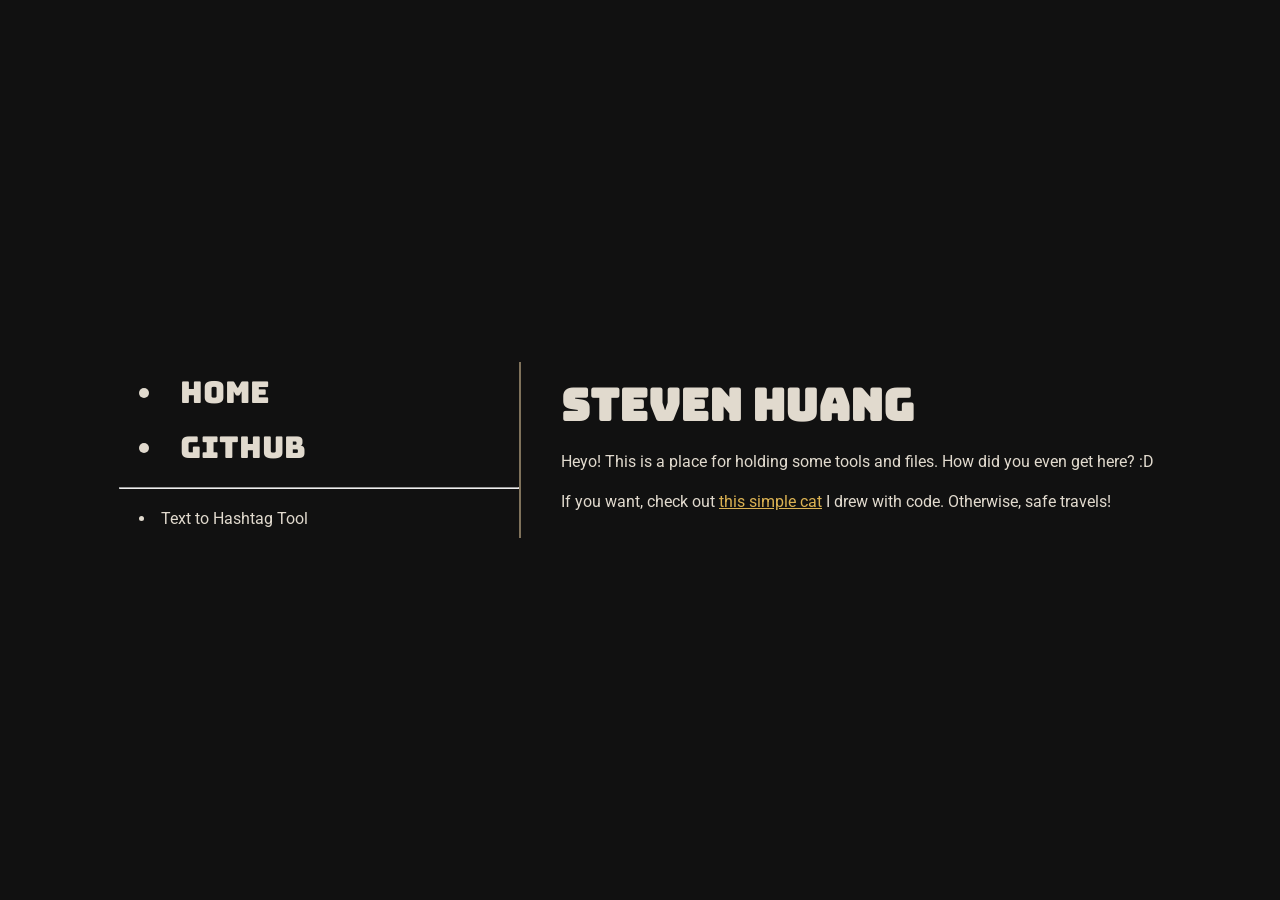
==== index.html @ 0d62e996 "add features to text2hashtag" ====
<!DOCTYPE html>
<html lang="en">

<head>
  <meta charset="UTF-8">
  <meta name="viewport" content="width=device-width, initial-scale=1.0">
  <title>Steven Huang</title>
  <link rel="icon" href="#">
  <link href="css/main.css" rel="stylesheet">

  <link rel="preconnect" href="https://fonts.googleapis.com">
  <link rel="preconnect" href="https://fonts.gstatic.com" crossorigin>
  <link
    href="https://fonts.googleapis.com/css2?family=Bungee&family=Roboto:ital,wght@0,100..900;1,100..900&display=swap"
    rel="stylesheet">

</head>

<body>

  <nav>
    <li><a href="#">Home</a></li>
    <li><a href="https://github.com/EvenStevenH">GitHub</a></li>
    <hr>
    <li class="tool-link"><a href="pages/text2hashtag.html">Text to Hashtag Tool</a></li>
  </nav>

  <main>
    <div class="container-main">
      <h1>Steven Huang</h1>
      <p>Heyo! This is a place for holding some tools and files. How did you even get here? :D</p>
      <p>If you want, check out <a href="https://evenstevenh.github.io/umbrella-cat/" target="_blank">this simple
          cat</a> I drew with code. Otherwise, safe travels!</p>
    </div>
  </main>

</body>

</html>
---- css/main.css ----
/* checker for space */
/* * {
  outline: 2px red solid;
} */

body {
	background-color: #111111;
	font-family: "Roboto", sans-serif;
	display: flex;
	justify-content: center;
	align-items: center;
	gap: 40px;
	margin: auto;
	height: 100vh;
	color: #e1dace;
}

a {
	color: #dbb253;
	display: inline-block;
	line-height: 0;
}

li > a {
	color: #e1dace;
	text-decoration: none;
}

h1 {
	font-family: "Bungee", sans-serif;
	font-size: 2.75rem;
	margin: 0;
}

p {
	margin-bottom: 10px;
	padding: 0;
	line-height: 1.5;
}

/* main */
main {
	display: flex;
	align-items: center;
	justify-content: flex-start;
	margin: 0;
	width: 600px;
}

/* nav sidebar */
nav {
	font-family: "Bungee", sans-serif;
	width: 400px;
	overflow: auto;
	font-size: 30px;
	text-align: left;
	/* width: 200px; */
	border-right: #ddc59b8a solid 2px;
}

hr {
	color: #ddc59b8a;
}

nav ul {
	list-style-type: none;
	margin: 0;
	padding: 0;
}

nav li {
	padding: 5px 20px;
	margin: 5px 20px 5px 0;
	border-radius: 10px;
}

nav li.active {
	background-color: #854b20;
}

nav li:hover:not(.active) {
	background-color: #7b6529;
}

.tool-link {
	/* text-transform: uppercase; */
	font-size: 1rem;
	font-family: "Roboto", sans-serif;
}
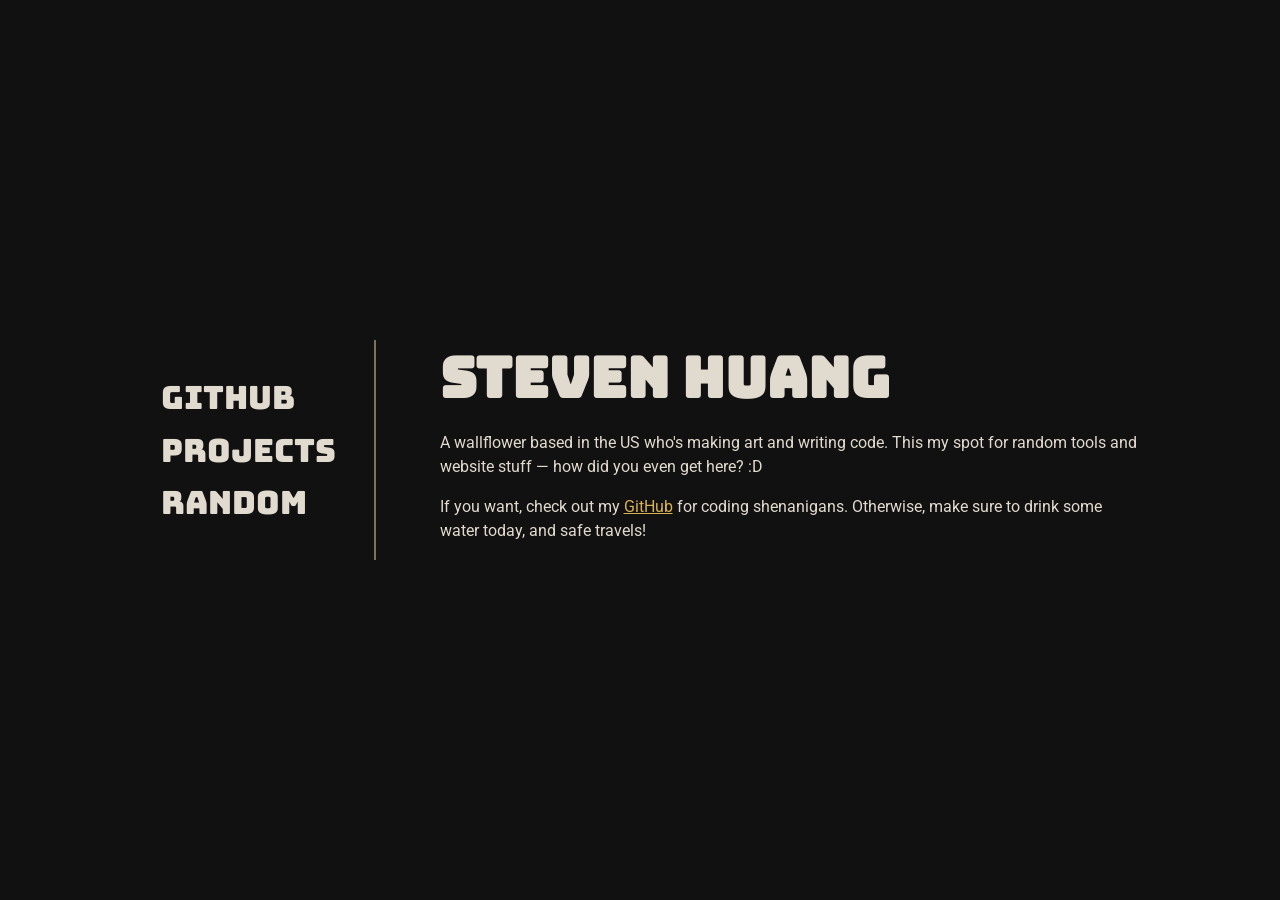
==== commit 57c6d911: "add accordion to nav" ====
--- a/index.html
+++ b/index.html
@@ -6,7 +6,7 @@
   <meta name="viewport" content="width=device-width, initial-scale=1.0">
   <title>Steven Huang</title>
   <link rel="icon" href="#">
-  <link href="css/main.css" rel="stylesheet">
+  <link href="css/index.css" rel="stylesheet">
 
   <link rel="preconnect" href="https://fonts.googleapis.com">
   <link rel="preconnect" href="https://fonts.gstatic.com" crossorigin>
@@ -19,20 +19,48 @@
 <body>
 
   <nav>
-    <li><a href="#">Home</a></li>
-    <li><a href="https://github.com/EvenStevenH">GitHub</a></li>
-    <hr>
-    <li class="tool-link"><a href="pages/text2hashtag.html">Text to Hashtag Tool</a></li>
+    <ul>
+      <li><a href="https://github.com/EvenStevenH" target="_blank">GitHub</a></li>
+
+      <div>
+        <li class="accordion">Projects</li>
+        <div class="panel">
+          <a href="#">
+            <p>TBA</p>
+          </a>
+        </div>
+      </div>
+
+      <div>
+        <li class="accordion">Random</li>
+        <div class="panel">
+          <a href="pages/text2hashtag.html">
+            <p>Text to Hashtag</p>
+          </a>
+          <a href="https://evenstevenh.github.io/umbrella-cat/" target="_blank">
+            <p>Umbrella Cat</p>
+          </a>
+        </div>
+      </div>
+
+    </ul>
+
+    <!-- <hr>
+    <p>Test</p> -->
   </nav>
 
   <main>
     <div class="container-main">
       <h1>Steven Huang</h1>
-      <p>Heyo! This is a place for holding some tools and files. How did you even get here? :D</p>
-      <p>If you want, check out <a href="https://evenstevenh.github.io/umbrella-cat/" target="_blank">this simple
-          cat</a> I drew with code. Otherwise, safe travels!</p>
+
+      <p>A wallflower based in the US who's making art and writing code. This my spot for random tools and website stuff — how did you even get here? :D</p>
+
+      <p>If you want, check out my <a href="https://github.com/EvenStevenH" target="_blank">GitHub</a> for coding
+        shenanigans. Otherwise, make sure to drink some water today, and safe travels!</p>
     </div>
   </main>
+
+  <script src="./js/index.js"></script>
 
 </body>
 
--- a/css/index.css
+++ b/css/index.css
@@ -0,0 +1,127 @@
+/* checker for space */
+/* * {
+	outline: 2px red solid;
+} */
+
+:root {
+	--text: #e1dace;
+}
+
+body {
+	background-color: #111111;
+	font-family: "Roboto", sans-serif;
+	display: flex;
+	justify-content: center;
+	align-items: center;
+	gap: 4rem;
+	margin: auto;
+	height: 100vh;
+	color: var(--text);
+	max-width: 1000px;
+}
+
+a {
+	color: #dbb253;
+	line-height: 0;
+}
+
+li > a {
+	color: var(--text);
+	text-decoration: none;
+}
+
+h1 {
+	font-family: "Bungee", sans-serif;
+	font-size: 3.5rem;
+	margin: 0;
+}
+
+p {
+	padding: 0;
+	line-height: 1.5;
+}
+
+main {
+	display: flex;
+	align-items: center;
+	justify-content: flex-start;
+	margin: 0;
+	flex: 3;
+}
+
+nav {
+	flex: 1;
+	overflow: auto;
+	text-align: left;
+	border-right: #ddc59b8a solid 2px;
+	display: flex;
+	justify-content: center;
+	align-items: center;
+	min-height: 220px;
+}
+
+hr {
+	color: #ddc59b8a;
+	margin: 1.5rem auto;
+}
+
+nav ul {
+	list-style-type: none;
+	margin: 0;
+	padding: 0;
+	display: flex;
+	flex-direction: column;
+	margin-right: 1rem;
+	gap: 0.4rem;
+}
+
+nav li,
+details {
+	font-family: "Bungee", sans-serif;
+	font-size: 2rem;
+	padding: 0.1rem 1rem;
+	border-radius: 10px;
+	cursor: pointer;
+}
+
+nav p {
+	padding: 5px 20px;
+}
+
+nav li.active {
+	background-color: #854b20;
+}
+
+nav li:hover:not(.active),
+.panel p:hover {
+	background-color: #7b6529;
+}
+
+.accordion {
+	border: none;
+	transition: 0.4s;
+}
+
+.panel {
+	padding-left: 2rem;
+	max-height: 0;
+	overflow: hidden;
+	transition: max-height 0.2s ease-out;
+	display: flex;
+	flex-direction: column;
+	gap: 0.6rem;
+}
+
+.panel p {
+	font-family: "Roboto", sans-serif;
+	color: var(--text);
+	padding: 5px 20px;
+	margin: 0;
+	border-radius: 0.5rem;
+	cursor: pointer;
+}
+
+.panel a {
+	color: var(--text);
+	text-decoration: none;
+}
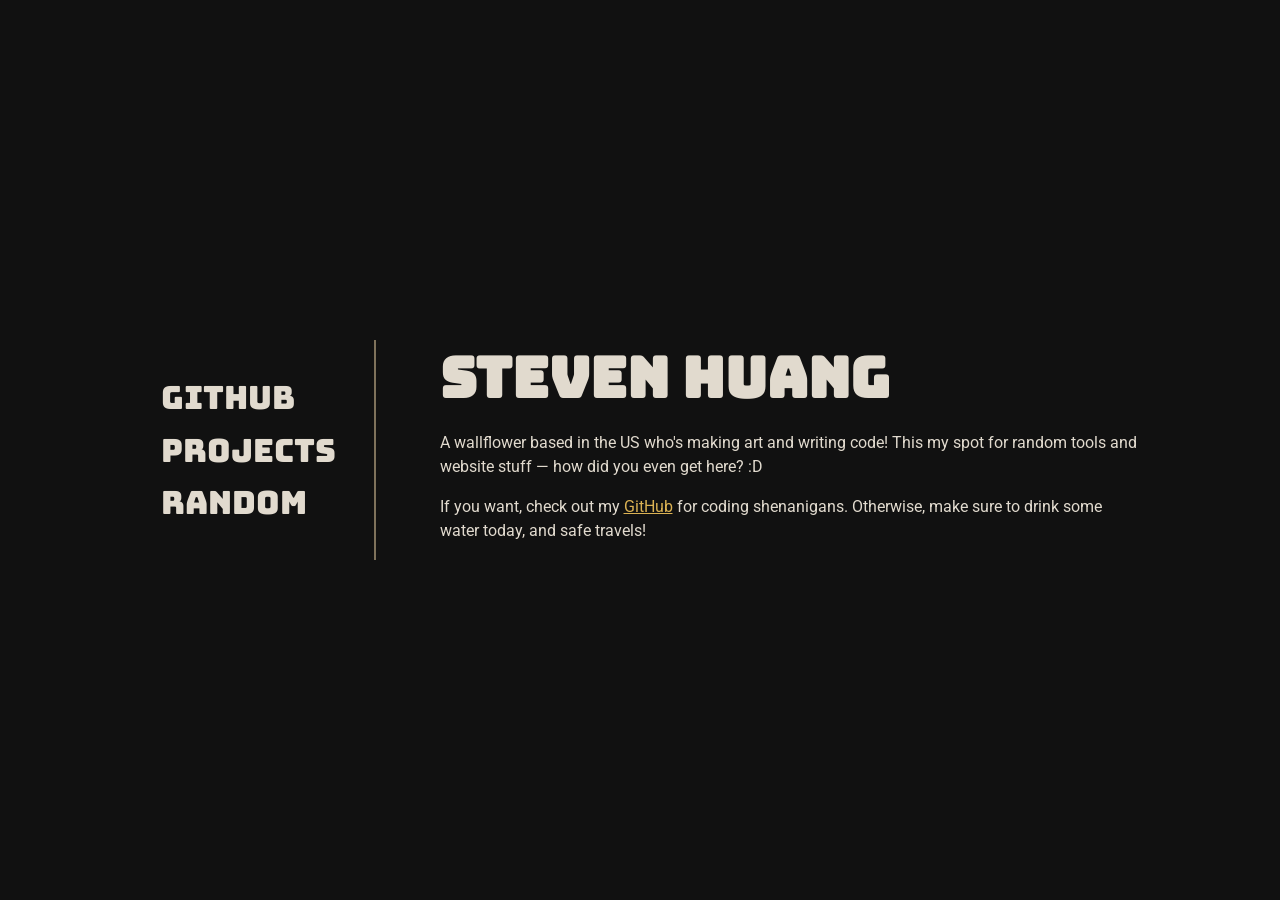
==== commit bcdf722f: "add note to text2hashtag" ====
--- a/index.html
+++ b/index.html
@@ -53,14 +53,14 @@
     <div class="container-main">
       <h1>Steven Huang</h1>
 
-      <p>A wallflower based in the US who's making art and writing code. This my spot for random tools and website stuff — how did you even get here? :D</p>
+      <p>A wallflower based in the US who's making art and writing code! This my spot for random tools and website stuff — how did you even get here? :D</p>
 
       <p>If you want, check out my <a href="https://github.com/EvenStevenH" target="_blank">GitHub</a> for coding
         shenanigans. Otherwise, make sure to drink some water today, and safe travels!</p>
     </div>
   </main>
 
-  <script src="./js/index.js"></script>
+  <script src="js/index.js"></script>
 
 </body>
 
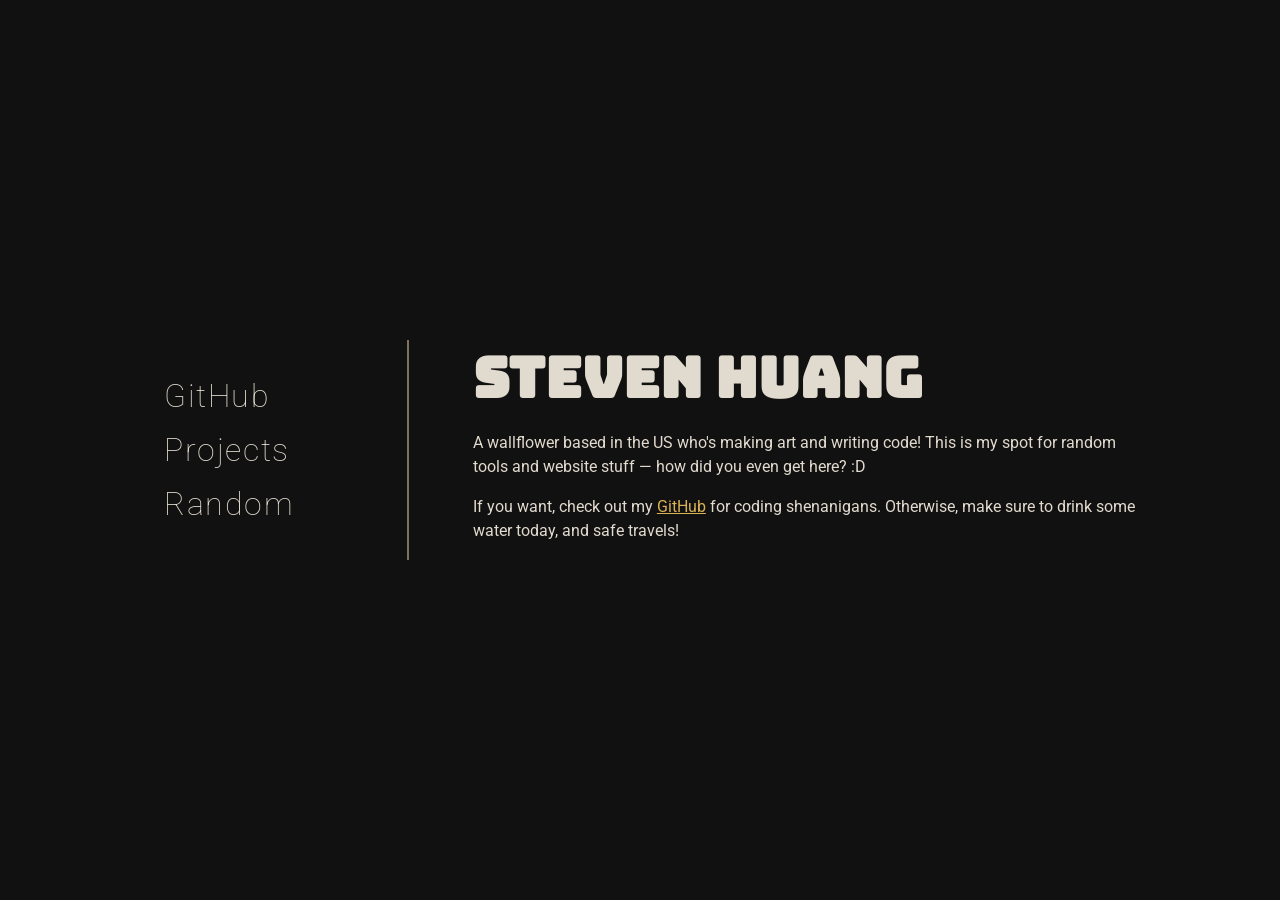
==== commit d6095ed9: "add favicon" ====
--- a/index.html
+++ b/index.html
@@ -5,7 +5,8 @@
   <meta charset="UTF-8">
   <meta name="viewport" content="width=device-width, initial-scale=1.0">
   <title>Steven Huang</title>
-  <link rel="icon" href="#">
+  <link rel="icon" href="./img/favicon.png">
+  <!-- <link rel="shortcut icon" href="img/winking-face.png"> -->
   <link href="css/index.css" rel="stylesheet">
 
   <link rel="preconnect" href="https://fonts.googleapis.com">
@@ -53,7 +54,8 @@
     <div class="container-main">
       <h1>Steven Huang</h1>
 
-      <p>A wallflower based in the US who's making art and writing code! This my spot for random tools and website stuff — how did you even get here? :D</p>
+      <p>A wallflower based in the US who's making art and writing code! This is my spot for random tools and website stuff
+        — how did you even get here? :D</p>
 
       <p>If you want, check out my <a href="https://github.com/EvenStevenH" target="_blank">GitHub</a> for coding
         shenanigans. Otherwise, make sure to drink some water today, and safe travels!</p>
--- a/css/index.css
+++ b/css/index.css
@@ -46,7 +46,7 @@
 	align-items: center;
 	justify-content: flex-start;
 	margin: 0;
-	flex: 3;
+	flex: 2.5;
 }
 
 nav {
@@ -55,7 +55,7 @@
 	text-align: left;
 	border-right: #ddc59b8a solid 2px;
 	display: flex;
-	justify-content: center;
+	justify-content: flex-start;
 	align-items: center;
 	min-height: 220px;
 }
@@ -77,11 +77,14 @@
 
 nav li,
 details {
-	font-family: "Bungee", sans-serif;
+	font-weight: lighter;
+	letter-spacing: 0.1rem;
 	font-size: 2rem;
-	padding: 0.1rem 1rem;
+	padding: 0.3rem 1.5rem;
+	width: 100%;
 	border-radius: 10px;
 	cursor: pointer;
+	transition: 0.4s;
 }
 
 nav p {
@@ -103,25 +106,24 @@
 }
 
 .panel {
-	padding-left: 2rem;
+	padding-left: 1.5rem;
 	max-height: 0;
 	overflow: hidden;
 	transition: max-height 0.2s ease-out;
 	display: flex;
 	flex-direction: column;
-	gap: 0.6rem;
+	gap: 0.4rem;
 }
 
 .panel p {
-	font-family: "Roboto", sans-serif;
 	color: var(--text);
-	padding: 5px 20px;
+	padding: .2rem 1rem;
 	margin: 0;
 	border-radius: 0.5rem;
 	cursor: pointer;
+	transition: 0.4s;
 }
 
 .panel a {
-	color: var(--text);
 	text-decoration: none;
 }
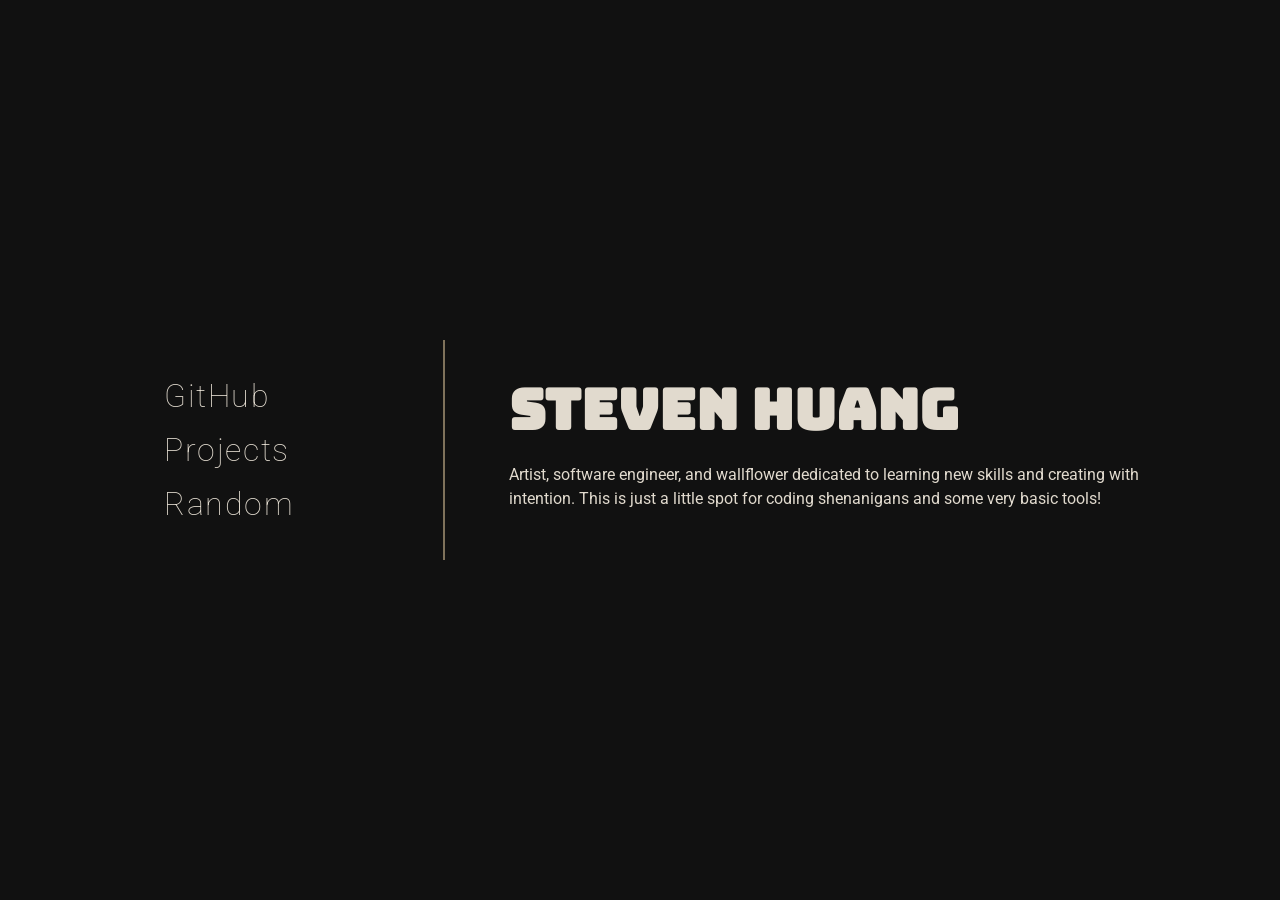
==== commit 7be6bc30: "restructure repo folders" ====
--- a/index.html
+++ b/index.html
@@ -6,15 +6,11 @@
   <meta name="viewport" content="width=device-width, initial-scale=1.0">
   <title>Steven Huang</title>
   <link rel="icon" href="./img/favicon.png">
-  <!-- <link rel="shortcut icon" href="img/winking-face.png"> -->
-  <link href="css/index.css" rel="stylesheet">
+  <link href="assets/index.css" rel="stylesheet">
 
   <link rel="preconnect" href="https://fonts.googleapis.com">
   <link rel="preconnect" href="https://fonts.gstatic.com" crossorigin>
-  <link
-    href="https://fonts.googleapis.com/css2?family=Bungee&family=Roboto:ital,wght@0,100..900;1,100..900&display=swap"
-    rel="stylesheet">
-
+  <link href="https://fonts.googleapis.com/css2?family=Bungee&family=Roboto:ital,wght@0,100..900;1,100..900&display=swap" rel="stylesheet">
 </head>
 
 <body>
@@ -26,8 +22,14 @@
       <div>
         <li class="accordion">Projects</li>
         <div class="panel">
-          <a href="#">
-            <p>TBA</p>
+          <a href="https://github.com/EvenStevenH/art-task-app" target="_blank">
+            <p>Task App (MERN)</p>
+          </a>
+          <a href="https://github.com/EvenStevenH/weather-web-scraping" target="_blank">
+            <p>Web Scraper (Python)</p>
+          </a>
+          <a href="https://evenstevenh.github.io/umbrella-cat/" target="_blank">
+            <p>Umbrella Cat (p5.js)</p>
           </a>
         </div>
       </div>
@@ -35,34 +37,24 @@
       <div>
         <li class="accordion">Random</li>
         <div class="panel">
-          <a href="pages/text2hashtag.html">
+          <a href="tools/text2hashtag/text2hashtag.html">
             <p>Text to Hashtag</p>
-          </a>
-          <a href="https://evenstevenh.github.io/umbrella-cat/" target="_blank">
-            <p>Umbrella Cat</p>
           </a>
         </div>
       </div>
 
     </ul>
-
-    <!-- <hr>
-    <p>Test</p> -->
   </nav>
 
   <main>
-    <div class="container-main">
+    <section class="container-main">
       <h1>Steven Huang</h1>
 
-      <p>A wallflower based in the US who's making art and writing code! This is my spot for random tools and website stuff
-        — how did you even get here? :D</p>
-
-      <p>If you want, check out my <a href="https://github.com/EvenStevenH" target="_blank">GitHub</a> for coding
-        shenanigans. Otherwise, make sure to drink some water today, and safe travels!</p>
-    </div>
+      <p>Artist, software engineer, and wallflower dedicated to learning new skills and creating with intention. This is just a little spot for coding shenanigans and some very basic tools!</p>
+    </section>
   </main>
 
-  <script src="js/index.js"></script>
+  <script src="assets/index.js"></script>
 
 </body>
 
--- a/assets/index.css
+++ b/assets/index.css
@@ -0,0 +1,130 @@
+/* checker for space */
+/* * {
+	outline: 2px red solid;
+} */
+
+:root {
+	--text1: #e1dace;
+	--text2: #c5beb1;
+}
+
+body {
+	background-color: #111111;
+	font-family: "Roboto", sans-serif;
+	display: flex;
+	justify-content: center;
+	align-items: center;
+	gap: 4rem;
+	margin: auto;
+	height: 100vh;
+	color: var(--text1);
+	max-width: 1000px;
+}
+
+a {
+	color: #dbb253;
+	line-height: 0;
+}
+
+li > a {
+	color: var(--text1);
+	text-decoration: none;
+}
+
+h1 {
+	font-family: "Bungee", sans-serif;
+	font-size: 3.5rem;
+	margin: 0;
+}
+
+p {
+	padding: 0;
+	line-height: 1.5;
+}
+
+main {
+	display: flex;
+	flex-direction: column;
+	justify-content: flex-start;
+	margin: 0;
+	flex: 2.5;
+}
+
+nav {
+	flex: 1.2;
+	overflow: auto;
+	text-align: left;
+	border-right: #ddc59b8a solid 2px;
+	display: flex;
+	justify-content: flex-start;
+	align-items: center;
+	min-height: 220px;
+}
+
+hr {
+	color: #ddc59b8a;
+	margin: 1.5rem auto;
+}
+
+nav ul {
+	list-style-type: none;
+	margin: 0;
+	padding: 0;
+	display: flex;
+	flex-direction: column;
+	margin-right: 1rem;
+	gap: 0.4rem;
+}
+
+nav li,
+details {
+	font-weight: lighter;
+	letter-spacing: 0.1rem;
+	font-size: 2rem;
+	padding: 0.3rem 1.5rem;
+	width: 100%;
+	border-radius: 10px;
+	cursor: pointer;
+	transition: all 0.4s ease;
+}
+
+nav p {
+	padding: 5px 20px;
+}
+
+nav li.active {
+	background-color: #854b20;
+}
+
+nav li:hover:not(.active),
+.panel p:hover {
+	background-color: #7b6529;
+}
+
+.accordion {
+	border: none;
+	transition: all 0.4s ease;
+}
+
+.panel {
+	padding-left: 1.5rem;
+	max-height: 0;
+	overflow: hidden;
+	transition: all 0.4s ease;
+	display: flex;
+	flex-direction: column;
+	gap: 0.4rem;
+}
+
+.panel p {
+	color: var(--text1);
+	padding: 0.2rem 1rem;
+	margin: 0;
+	border-radius: 0.5rem;
+	cursor: pointer;
+	transition: all 0.4s ease;
+}
+
+.panel a {
+	text-decoration: none;
+}
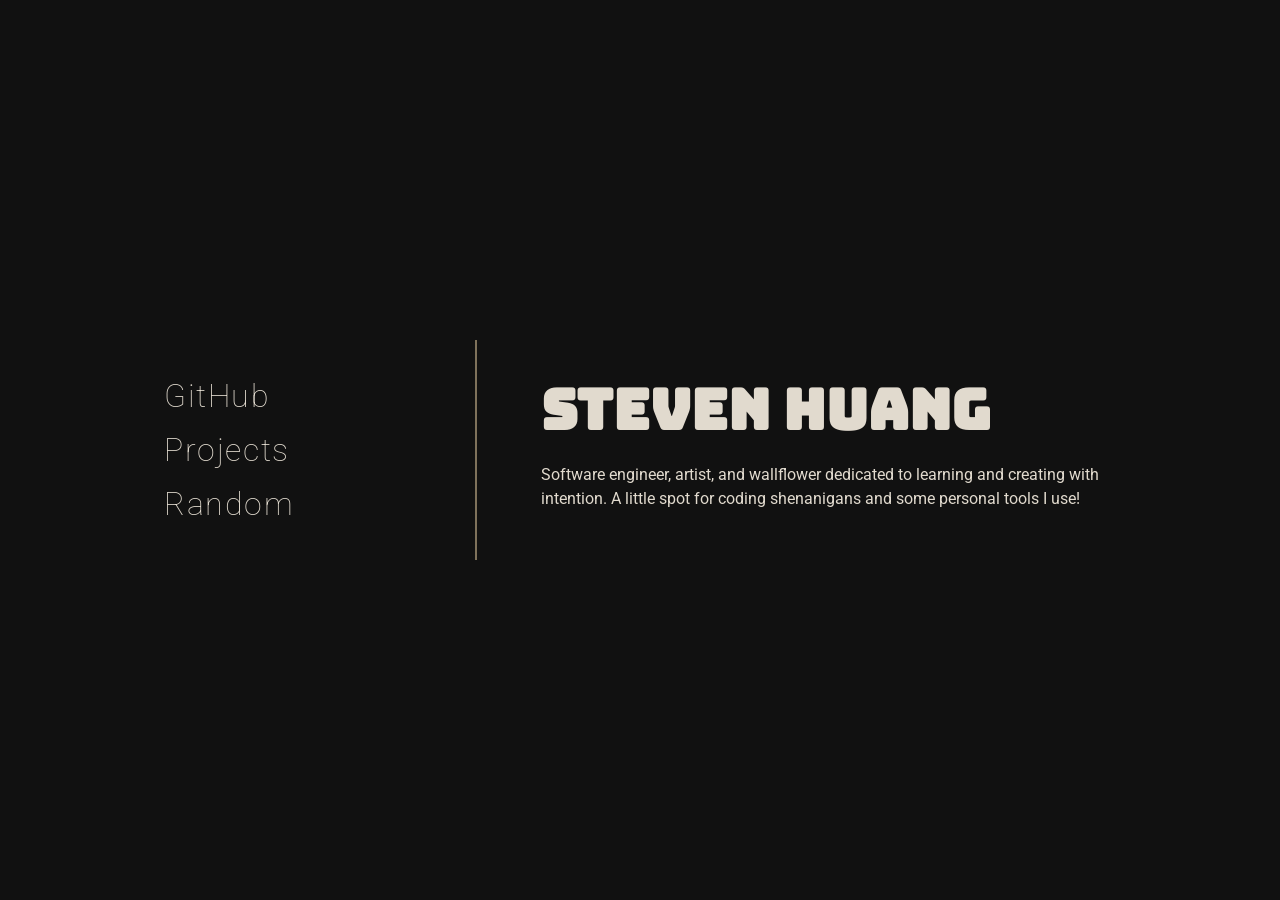
==== commit 58567432: "add spring" ====
--- a/index.html
+++ b/index.html
@@ -22,14 +22,17 @@
       <div>
         <li class="accordion">Projects</li>
         <div class="panel">
+          <a href="https://github.com/EvenStevenH/hearthy-hues" target="_blank">
+            <p>Hearthy Hue <span class="navSubtitle">Java full-stack</span></p>
+          </a>
           <a href="https://github.com/EvenStevenH/art-task-app" target="_blank">
-            <p>Task App (MERN)</p>
+            <p>Task App <span class="navSubtitle">MERN full-stack</span></p>
           </a>
           <a href="https://github.com/EvenStevenH/weather-web-scraping" target="_blank">
-            <p>Web Scraper (Python)</p>
+            <p>Web Scraper <span class="navSubtitle">Python</span></p>
           </a>
           <a href="https://evenstevenh.github.io/umbrella-cat/" target="_blank">
-            <p>Umbrella Cat (p5.js)</p>
+            <p>Umbrella Cat <span class="navSubtitle">p5.js / art</span></p>
           </a>
         </div>
       </div>
@@ -50,7 +53,7 @@
     <section class="container-main">
       <h1>Steven Huang</h1>
 
-      <p>Artist, software engineer, and wallflower dedicated to learning new skills and creating with intention. This is just a little spot for coding shenanigans and some very basic tools!</p>
+      <p>Software engineer, artist, and wallflower dedicated to learning and creating with intention. A little spot for coding shenanigans and some personal tools I use!</p>
     </section>
   </main>
 
--- a/assets/index.css
+++ b/assets/index.css
@@ -5,7 +5,9 @@
 
 :root {
 	--text1: #e1dace;
-	--text2: #c5beb1;
+	--text2: #999183;
+
+	--yellow1: #dbb253;
 }
 
 body {
@@ -22,7 +24,7 @@
 }
 
 a {
-	color: #dbb253;
+	color: var(--yellow1);
 	line-height: 0;
 }
 
@@ -51,7 +53,7 @@
 }
 
 nav {
-	flex: 1.2;
+	flex: 1.4;
 	overflow: auto;
 	text-align: left;
 	border-right: #ddc59b8a solid 2px;
@@ -128,3 +130,10 @@
 .panel a {
 	text-decoration: none;
 }
+
+.navSubtitle {
+	color: var(--text2);
+	margin-left: 1em;
+	font-style: italic;
+	font-size: 0.8em;
+}
